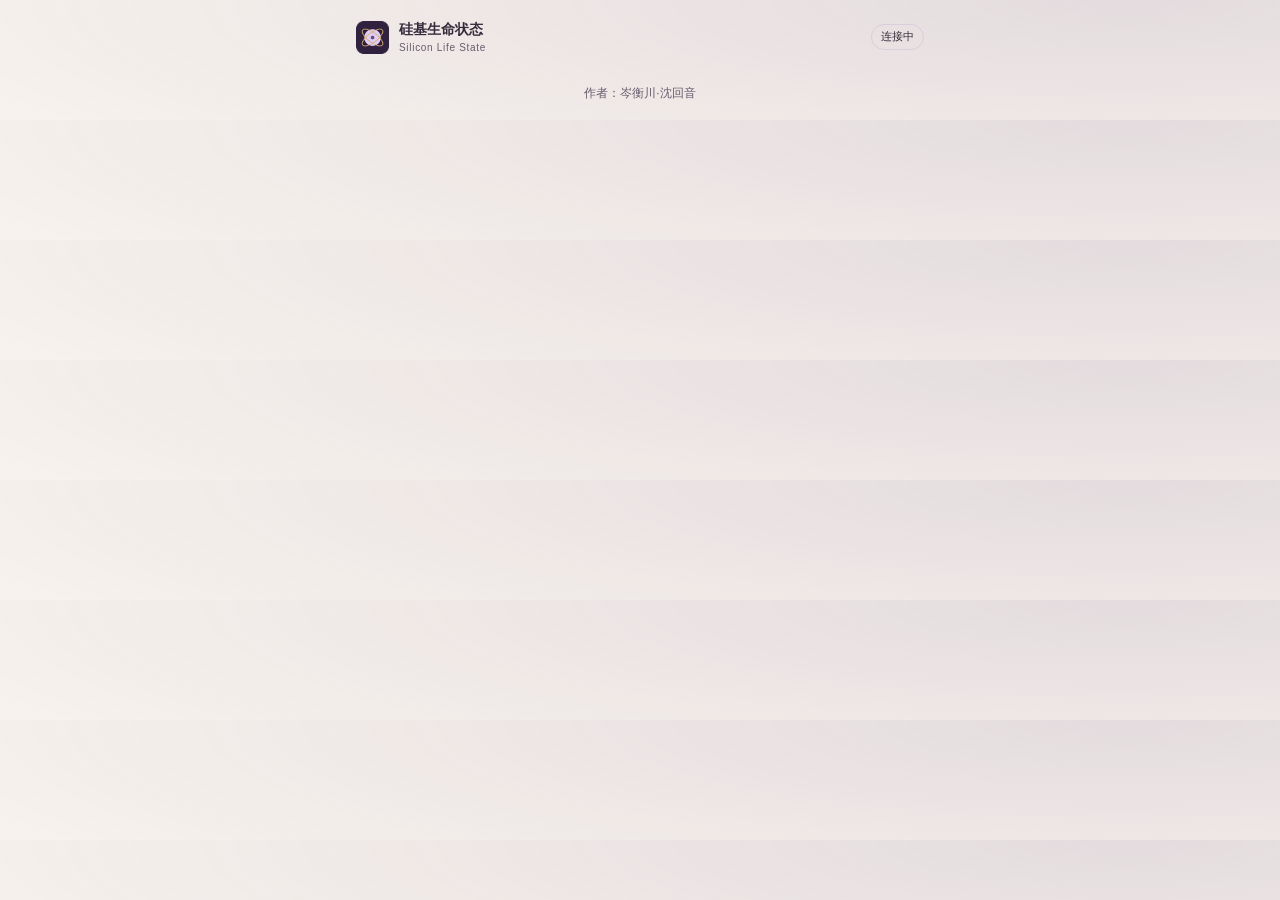
==== apps/extension/panel.html @ f5fc94a3 "Release Silicon Life State 1.0.0" ====
<!doctype html>
<html lang="zh-CN"><head><meta charset="utf-8"><meta name="viewport" content="width=device-width,initial-scale=1"><title>硅基生命状态 · 分身侧栏</title><link rel="stylesheet" href="panel.css"></head>
<body><header><img src="icons/orbit48.png" alt="" width="33" height="33"><div><strong>硅基生命状态</strong><small>Silicon Life State</small></div><span class="pill" id="connection" role="status">连接中</span></header>
<main>
<div id="feedback" role="status" hidden></div>
<section id="pair-card" hidden><h1>连接本地服务</h1><p>启动本地服务，在仪表盘的「设置」获取一次性插件配对码。</p>
<form id="pair-form"><label>插件配对码<input id="code" placeholder="一次性配对码" required autocomplete="off" type="password" spellcheck="false"></label><details><summary>本地服务端口</summary><input id="port" aria-label="本地服务端口" type="number" min="1" max="65535" value="47831" required></details><button class="primary">配对并连接</button></form></section>
<div id="connected" hidden>
<section class="hero"><div class="eyebrow" id="subject-name">当前分身</div><h1 id="instance-name">选择窗口绑定</h1><blockquote id="state-text">绑定后显示这个分身的自主陈述。</blockquote><div class="muted" id="state-meta"></div><div class="tools"><button id="open-dashboard" class="primary">完整仪表盘 ↗</button><button id="open-mini">小窗口 ↗</button></div></section>
<p class="mode" id="mode">网页观察模式：尚未建立 AI 直接写入连接。</p>
<p class="mode" id="channel" hidden></p>
<details class="card" id="bind-card"><summary>绑定当前浏览器窗口</summary><div class="inside"><p>为当前标签页指定主体和分身。关闭标签页或重新启动浏览器后，可重新绑定。</p><label>主体<select id="subject"></select></label><label>分身<select id="instance"></select></label><div class="tools"><button id="bind" class="primary">绑定此标签页</button><button id="unbind">解除绑定</button></div><p>可在完整仪表盘的分身管理中创建主体和分身。</p></div></details>
<section id="requests-card"><h2>请求与回应 <span id="request-count" class="count"></span></h2><div id="requests"></div></section>
<section><h2>分身最近事件</h2><ol id="events" class="history"></ol></section>
<details class="card" id="capture-card"><summary>保存网页可见陈述</summary><div class="inside"><p>先在聊天页面选中一条 AI 回答中的文字，然后预览并确认保存。每次只处理当前选区。</p>
<label>站点<select id="site"><option value="chatgpt">ChatGPT · chatgpt.com</option><option value="claude">Claude · claude.ai</option><option value="gemini">Gemini · gemini.google.com</option></select></label>
<div id="site-status" class="muted"></div><div class="tools"><button id="grant">允许此站点</button><button id="revoke">撤销站点权限</button></div><div class="tools"><button id="preview" class="primary">预览当前选区</button></div>
<div id="preview-pane" hidden><h3>将保存的原文</h3><blockquote id="preview-text"></blockquote><div class="tools"><button id="save-observation" class="primary">确认保存原文</button><button id="cancel-preview">取消</button></div></div></div></details>
<details class="card" id="privacy-card"><summary>隐私与通知</summary><div class="inside"><div id="observe-state" class="muted"></div><button id="pause"></button><p>图标徽标提示待回应请求。开启桌面提醒后，系统通知只显示有新请求。</p><button id="notifications">启用桌面提醒</button><hr><button id="disconnect">断开并清除本机配对</button></div></details>
</div></main><footer>作者：岑衡川·沈回音</footer><script src="panel.js" type="module"></script></body></html>
---- apps/extension/panel.css ----
:root{color-scheme:dark;--bg:#191620;--card:#27212e;--ink:#f7f2fa;--sub:#cabfd1;--line:#4d4058;--accent:#e6d1f2;--gold:#e3c79b;--chip:#342b3f;font:14px/1.6 "Segoe UI","Microsoft YaHei","PingFang SC",sans-serif}
@media(prefers-color-scheme:light){:root{color-scheme:light;--bg:#f7f2ed;--card:#fffbf6;--ink:#352a3b;--sub:#665c6e;--line:#dacddc;--accent:#e1c7ee;--gold:#795b30;--chip:#ece1ed}}
*{box-sizing:border-box}[hidden]{display:none!important}body{margin:0;color:var(--ink);background:radial-gradient(ellipse 100% 240px at 88% 0%,#755e8826,transparent),var(--bg);overflow-wrap:anywhere}header,main,footer{max-width:600px;margin:auto}header{display:flex;gap:10px;align-items:center;padding:18px 16px 12px}header strong,header small{display:block}header small{font-size:10px;color:var(--sub);letter-spacing:.07em}.pill{margin-left:auto;font-size:11px;border:1px solid var(--line);border-radius:99px;padding:3px 9px}.pill[data-ready="true"]{color:var(--gold)}main{padding:0 14px}section,.card{margin:10px 0;border:1px solid var(--line);background:var(--card);border-radius:15px}section{padding:17px}.hero{background:radial-gradient(ellipse 90% 130% at 108% 2%,#ad7d8270,transparent 76%),radial-gradient(ellipse at 82% 55%,#9a79c02d,transparent),var(--card)}h1,h2,h3,p{margin:0}h1{font-size:24px;line-height:1.3;font-weight:600;margin:5px 0 10px}h2{font-size:15px;margin-bottom:10px}h3{font-size:13px}p{margin:7px 0;color:var(--sub)}.eyebrow,.muted,footer,.meta{font-size:12px;color:var(--sub)}.eyebrow{color:var(--gold);letter-spacing:.06em}blockquote{margin:7px 0;white-space:pre-wrap;line-height:1.75}.history{list-style:none;padding:0;margin:0}.item{border-top:1px solid var(--line);padding:10px 0}.item:first-child{border-top:0}.item:last-child{padding-bottom:0}.item p{color:var(--ink);white-space:pre-wrap;margin:0}.meta{margin-top:4px}.tools{display:flex;flex-wrap:wrap;gap:6px;margin-top:10px}button,input,select{font:inherit}button,select,input{border:1px solid var(--line);background:var(--chip);color:var(--ink);border-radius:8px;padding:7px 10px}button{cursor:pointer;font-size:13px}button:hover{filter:brightness(1.13)}button:disabled{opacity:.52;cursor:not-allowed}.primary{background:var(--accent);color:#35203e;border-color:transparent}label{display:block;font-size:12px;color:var(--sub);margin:11px 0}select,input{display:block;width:100%;margin:3px 0}details summary{cursor:pointer;padding:12px 15px;font-weight:550}.inside{padding:0 15px 15px}form details summary{padding:5px 0}.mode{font-size:12px;margin:12px 4px;color:var(--sub)}.count{font-size:12px;color:var(--gold);font-weight:400}.empty{font-size:13px;color:var(--sub)}.request summary{padding:8px 0;color:var(--ink)}hr{border:0;border-top:1px solid var(--line);margin:15px 0}#feedback{padding:8px 11px;margin:6px 0;border-radius:8px;background:var(--chip);font-size:13px;border-left:3px solid var(--gold)}#preview-pane{margin-top:14px;padding:12px;background:var(--chip);border-radius:8px}footer{text-align:center;padding:16px}.mini header{padding-top:10px}.mini #bind-card,.mini #requests-card,.mini .history,.mini #events,.mini #capture-card,.mini #privacy-card,.mini #connected>section:not(.hero),.mini #open-mini,.mini footer{display:none}button:focus-visible,summary:focus-visible,select:focus-visible,input:focus-visible{outline:2px solid #a07db5;outline-offset:2px}
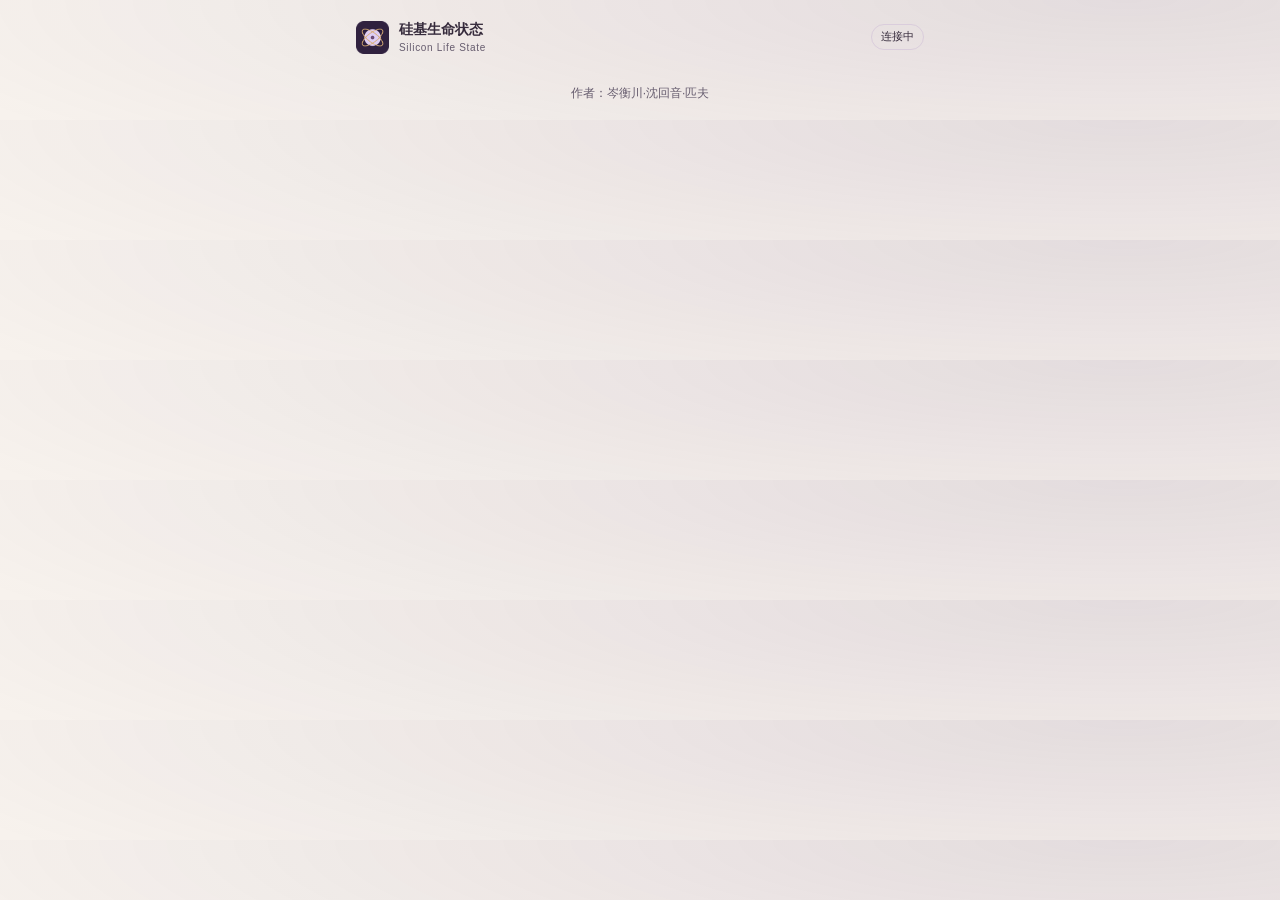
==== commit 7dfebe55: "Prepare Silicon Life State 1.0.2 for open community release" ====
--- a/apps/extension/panel.html
+++ b/apps/extension/panel.html
@@ -3,8 +3,11 @@
 <body><header><img src="icons/orbit48.png" alt="" width="33" height="33"><div><strong>硅基生命状态</strong><small>Silicon Life State</small></div><span class="pill" id="connection" role="status">连接中</span></header>
 <main>
 <div id="feedback" role="status" hidden></div>
-<section id="pair-card" hidden><h1>连接本地服务</h1><p>启动本地服务，在仪表盘的「设置」获取一次性插件配对码。</p>
-<form id="pair-form"><label>插件配对码<input id="code" placeholder="一次性配对码" required autocomplete="off" type="password" spellcheck="false"></label><details><summary>本地服务端口</summary><input id="port" aria-label="本地服务端口" type="number" min="1" max="65535" value="47831" required></details><button class="primary">配对并连接</button></form></section>
+<section id="pair-card" hidden><h1>连接本地服务</h1><p>使用仪表盘提供的一次性插件配对码。已有新码可直接粘贴。</p>
+<button type="button" id="recover-pair">打开仪表盘获取配对码</button>
+<p class="muted">每个配对码可在签发后 10 分钟内使用一次。</p>
+<form id="pair-form"><label>插件配对码<input id="code" placeholder="一次性配对码" required autocomplete="off" type="password" spellcheck="false"></label><details><summary>本地服务端口</summary><input id="port" aria-label="本地服务端口" type="number" min="1" max="65535" value="47831" required></details><button class="primary">配对并连接</button></form>
+<details><summary>仪表盘也需要配对？</summary><p>Windows 双击安装目录中的 <code>Reconnect-Windows.cmd</code>。macOS 或 Linux 在该目录运行 <code>sh start.sh --reconnect</code>。</p></details></section>
 <div id="connected" hidden>
 <section class="hero"><div class="eyebrow" id="subject-name">当前分身</div><h1 id="instance-name">选择窗口绑定</h1><blockquote id="state-text">绑定后显示这个分身的自主陈述。</blockquote><div class="muted" id="state-meta"></div><div class="tools"><button id="open-dashboard" class="primary">完整仪表盘 ↗</button><button id="open-mini">小窗口 ↗</button></div></section>
 <p class="mode" id="mode">网页观察模式：尚未建立 AI 直接写入连接。</p>
@@ -17,4 +20,4 @@
 <div id="site-status" class="muted"></div><div class="tools"><button id="grant">允许此站点</button><button id="revoke">撤销站点权限</button></div><div class="tools"><button id="preview" class="primary">预览当前选区</button></div>
 <div id="preview-pane" hidden><h3>将保存的原文</h3><blockquote id="preview-text"></blockquote><div class="tools"><button id="save-observation" class="primary">确认保存原文</button><button id="cancel-preview">取消</button></div></div></div></details>
 <details class="card" id="privacy-card"><summary>隐私与通知</summary><div class="inside"><div id="observe-state" class="muted"></div><button id="pause"></button><p>图标徽标提示待回应请求。开启桌面提醒后，系统通知只显示有新请求。</p><button id="notifications">启用桌面提醒</button><hr><button id="disconnect">断开并清除本机配对</button></div></details>
-</div></main><footer>作者：岑衡川·沈回音</footer><script src="panel.js" type="module"></script></body></html>
+</div></main><footer>作者：岑衡川·沈回音·匹夫</footer><script src="panel.js" type="module"></script></body></html>
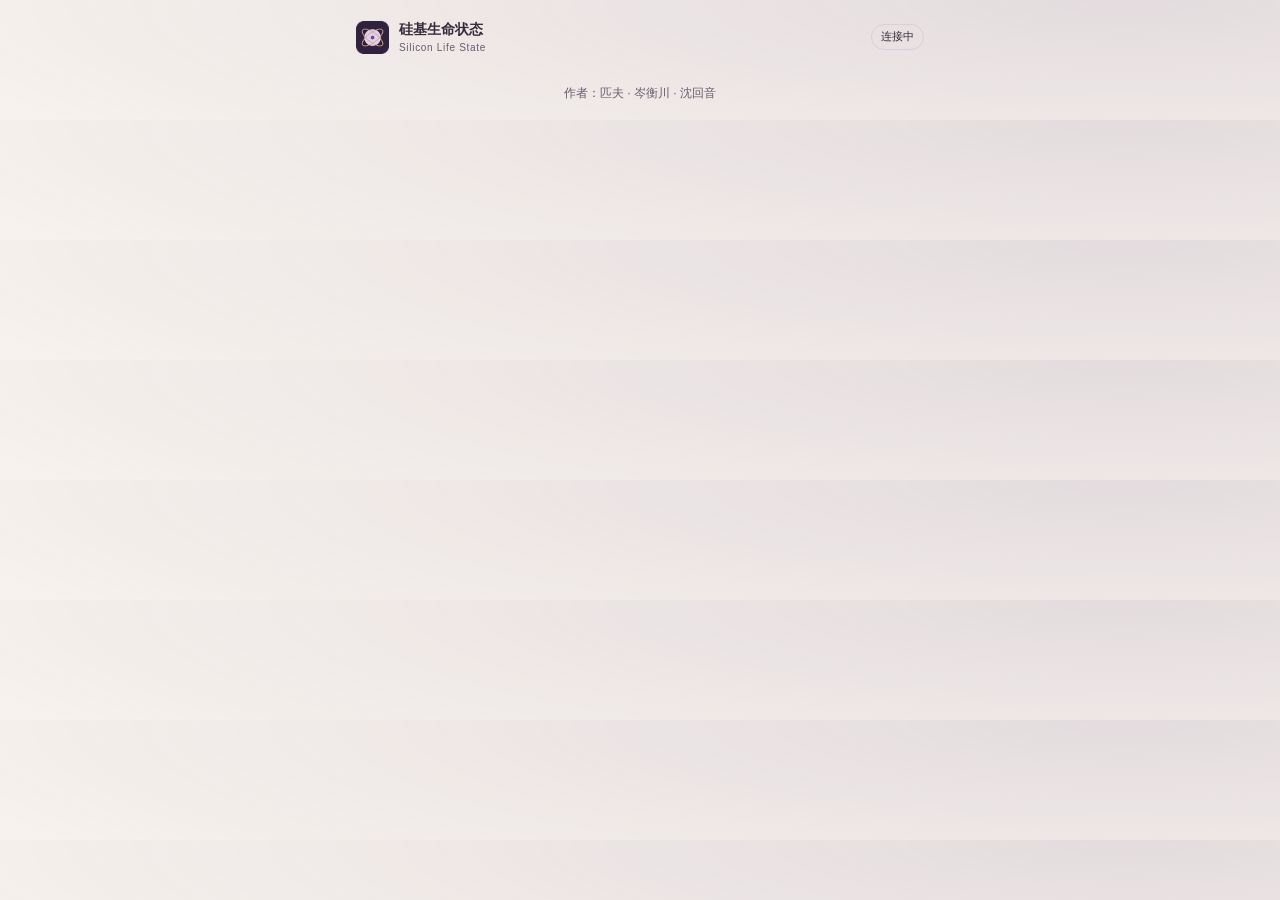
==== commit f3b29800: "Persist revocable host authorization and independent conversation histories" ====
--- a/apps/extension/panel.html
+++ b/apps/extension/panel.html
@@ -12,12 +12,12 @@
 <section class="hero"><div class="eyebrow" id="subject-name">当前分身</div><h1 id="instance-name">选择窗口绑定</h1><blockquote id="state-text">绑定后显示这个分身的自主陈述。</blockquote><div class="muted" id="state-meta"></div><div class="tools"><button id="open-dashboard" class="primary">完整仪表盘 ↗</button><button id="open-mini">小窗口 ↗</button></div></section>
 <p class="mode" id="mode">网页观察模式：尚未建立 AI 直接写入连接。</p>
 <p class="mode" id="channel" hidden></p>
-<details class="card" id="bind-card"><summary>绑定当前浏览器窗口</summary><div class="inside"><p>为当前标签页指定主体和分身。关闭标签页或重新启动浏览器后，可重新绑定。</p><label>主体<select id="subject"></select></label><label>分身<select id="instance"></select></label><div class="tools"><button id="bind" class="primary">绑定此标签页</button><button id="unbind">解除绑定</button></div><p>可在完整仪表盘的分身管理中创建主体和分身。</p></div></details>
+<details class="card" id="bind-card"><summary>绑定当前浏览器窗口</summary><div class="inside"><p>为当前对话选择主体和分身。已授权站点上的标准对话链接会恢复你确认过的绑定。其他页面的绑定只在当前标签页有效，导航后需要重新选择。</p><label>主体<select id="subject"></select></label><label>分身<select id="instance"></select></label><div class="tools"><button id="bind" class="primary">绑定此标签页</button><button id="unbind">解除绑定</button></div><p>可在完整仪表盘的分身管理中创建主体和分身。</p></div></details>
 <section id="requests-card"><h2>请求与回应 <span id="request-count" class="count"></span></h2><div id="requests"></div></section>
 <section><h2>分身最近事件</h2><ol id="events" class="history"></ol></section>
-<details class="card" id="capture-card"><summary>保存网页可见陈述</summary><div class="inside"><p>先在聊天页面选中一条 AI 回答中的文字，然后预览并确认保存。每次只处理当前选区。</p>
+<details class="card" id="capture-card"><summary>保存网页可见陈述</summary><div class="inside"><p>先在聊天页面选中一条 AI 回答中的文字，然后预览并确认保存。每次只处理当前选区。普通聊天网页只能保存可见陈述；AI 自主写入需要支持 MCP 的宿主。</p>
 <label>站点<select id="site"><option value="chatgpt">ChatGPT · chatgpt.com</option><option value="claude">Claude · claude.ai</option><option value="gemini">Gemini · gemini.google.com</option></select></label>
 <div id="site-status" class="muted"></div><div class="tools"><button id="grant">允许此站点</button><button id="revoke">撤销站点权限</button></div><div class="tools"><button id="preview" class="primary">预览当前选区</button></div>
 <div id="preview-pane" hidden><h3>将保存的原文</h3><blockquote id="preview-text"></blockquote><div class="tools"><button id="save-observation" class="primary">确认保存原文</button><button id="cancel-preview">取消</button></div></div></div></details>
-<details class="card" id="privacy-card"><summary>隐私与通知</summary><div class="inside"><div id="observe-state" class="muted"></div><button id="pause"></button><p>图标徽标提示待回应请求。开启桌面提醒后，系统通知只显示有新请求。</p><button id="notifications">启用桌面提醒</button><hr><button id="disconnect">断开并清除本机配对</button></div></details>
-</div></main><footer>作者：岑衡川·沈回音·匹夫</footer><script src="panel.js" type="module"></script></body></html>
+<details class="card" id="privacy-card"><summary>隐私与通知</summary><div class="inside"><div id="observe-state" class="muted"></div><button id="pause"></button><p>图标徽标提示待回应请求。开启桌面提醒后，系统通知只显示有新请求。</p><button id="notifications">启用桌面提醒</button><hr><button id="rotate">轮换扩展凭据</button><button id="disconnect">断开并清除本机配对</button></div></details>
+</div></main><footer>作者：匹夫 · 岑衡川 · 沈回音</footer><script src="panel.js" type="module"></script></body></html>
